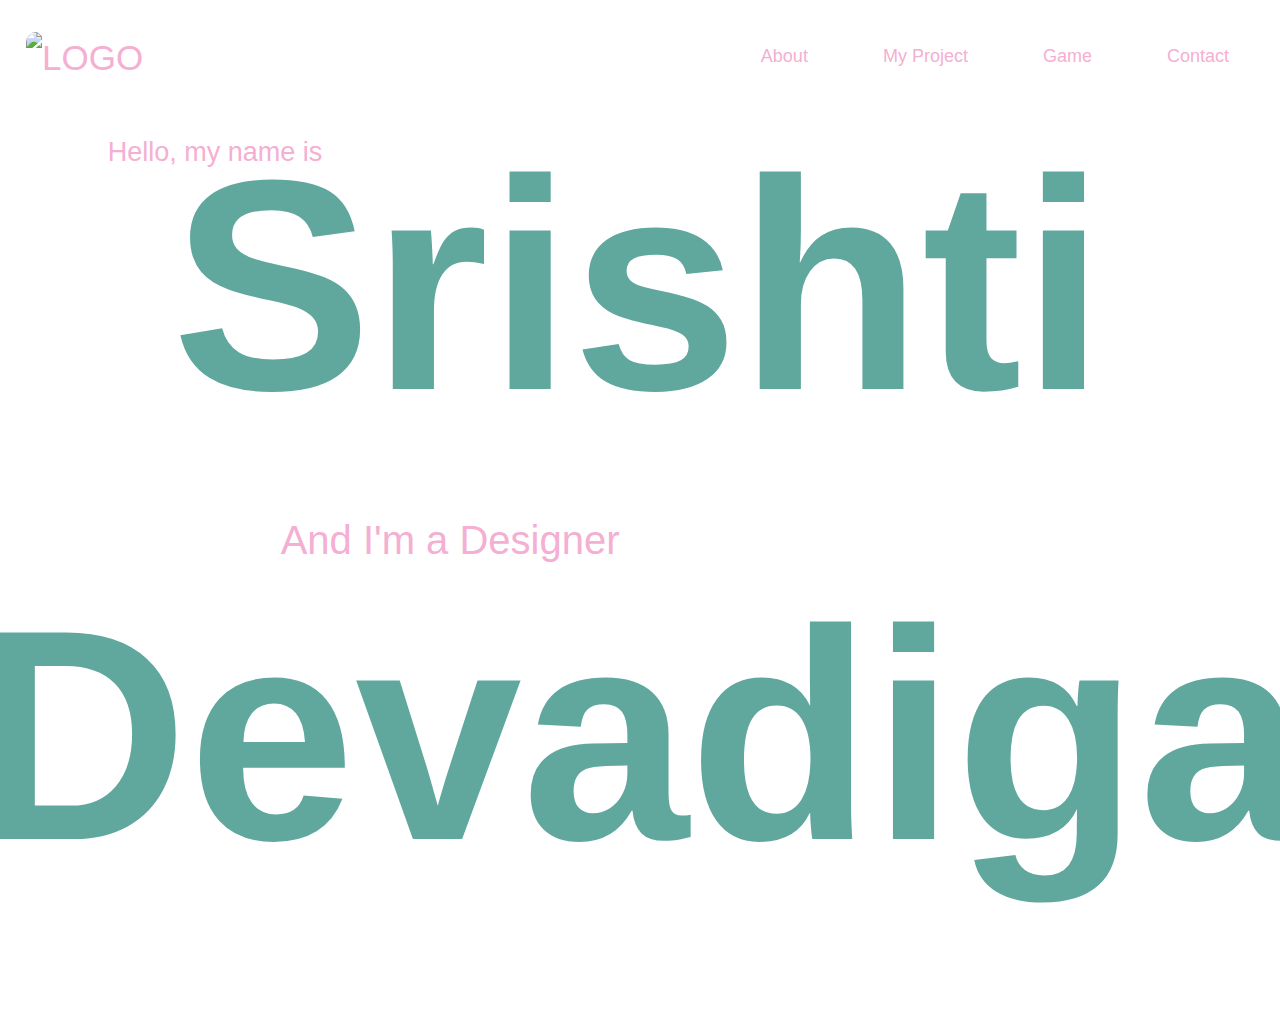
==== index.html @ 1479655f "Add files via upload" ====
<!DOCTYPE html>
<html lang="en">
<head>
    <meta charset="UTF-8">
    <meta http-equiv="X-UA-Compatible" content="IE=edge">
    <meta name="viewport" content="width=device-width, initial-scale=1.0">
    <title>Srishti's Portfolio</title>

    <link rel="stylesheet" href="style.css">

    <link rel="stylesheet" href="https://cdnjs.cloudflare.com/ajax/libs/font-awesome/5.15.3/css/all.min.css"/>

<!-- bootstrap JS and CSS -->
    <link rel="stylesheet" href="https://cdn.jsdelivr.net/npm/bootstrap@4.0.0/dist/css/bootstrap.min.css" integrity="sha384-Gn5384xqQ1aoWXA+058RXPxPg6fy4IWvTNh0E263XmFcJlSAwiGgFAW/dAiS6JXm" crossorigin="anonymous">
    <script src="https://code.jquery.com/jquery-3.2.1.slim.min.js" integrity="sha384-KJ3o2DKtIkvYIK3UENzmM7KCkRr/rE9/Qpg6aAZGJwFDMVNA/GpGFF93hXpG5KkN" crossorigin="anonymous"></script>
    <script src="https://cdn.jsdelivr.net/npm/popper.js@1.12.9/dist/umd/popper.min.js" integrity="sha384-ApNbgh9B+Y1QKtv3Rn7W3mgPxhU9K/ScQsAP7hUibX39j7fakFPskvXusvfa0b4Q" crossorigin="anonymous"></script>
    <script src="https://cdn.jsdelivr.net/npm/bootstrap@4.0.0/dist/js/bootstrap.min.js" integrity="sha384-JZR6Spejh4U02d8jOt6vLEHfe/JQGiRRSQQxSfFWpi1MquVdAyjUar5+76PVCmYl" crossorigin="anonymous"></script>

   

    <link rel="stylesheet" href="https://cdnjs.cloudflare.com/ajax/libs/OwlCarousel2/2.3.4/assets/owl.carousel.min.css"/>

</head>
<body>
    <div class="scroll-up-btn">
        <i class="fas fa-angle-up"></i>
    </div>

    <nav class="navbar">
        <div class="max-width container-fluid">
            <div class="logo"><a href="index.html">
                <img src="image\logo.png" height=50 alt="LOGO">
            </a></div>

            <ul class="menu d-flex">
               <li><a href="about.html" class="menu-btn">About</a></li> 
              <li><a href="portfolio.html" class="menu-btn">My Project</a></li> 
              <li><a href="game.html" class="menu-btn">Game</a></li>
                <!-- <li><a href="#skills" class="menu-btn">Skills</a></li> 
                <li><a href="#teams" class="menu-btn">Blogs</a></li> -->
                <li><a href="contact.html" class="menu-btn">Contact</a></li>
            </ul>

            <div class="menu-btn">
                <i class="fas fa-bars"></i>
            </div>
        </div>
    </nav>

    <!-- home section start -->
    <section class="home" id="home">
        <div class="max-width">
            <span class="dp">
                <img src="https://images.pexels.com/photos/4906334/pexels-photo-4906334.jpeg?auto=compress&cs=tinysrgb&w=1260&h=750&dpr=2" height="500" style="border-radius: 20px;">
            </span>
            <div class="home-content">
                <div class="text-1">Hello, my name is</div>
                <div class="text-2" style="font-weight: 550;">
                    <span class="out">Srishti</span>
                    <span class="out">Devadiga</span>
                </div>
                <!-- for text animation -->
                <script src="https://cdnjs.cloudflare.com/ajax/libs/animejs/2.0.2/anime.min.js"></script>
                <!-- for typing animation -->
                <script src="https://cdn.jsdelivr.net/npm/typed.js@2.0.12"></script>
                <div class="text-3">And I'm a <span class="typing">Designer</span></div>
                <!-- <span><a href="#" class="pl">Portfolio</a></span> -->
            </div>
        </div>
    </section>
   <script src="index.js"></script>
</body>
</html>
---- style.css ----
*{
    margin: 0;
    padding: 0;
    box-sizing: border-box;
    text-decoration: none;

}
html{
    scroll-behavior: smooth;
}

/* custom scroll bar */
::-webkit-scrollbar {
    width: 10px;
}
::-webkit-scrollbar-track {
    background: #f1f1f1;
}
::-webkit-scrollbar-thumb {
    background: #888;
}

::-webkit-scrollbar-thumb:hover {
    background: #555;
}
/* all similar content styling codes */
section{
    padding: 10px 0;
}
.max-width{
    max-width: 1500px;
    padding: 0 10px;
    margin: auto;
}
.about, .portfolio, .skills, .teams, .contact, footer{
    font-family: 'Poppins', sans-serif;
}
.about .about-content,
.portfolio .serv-content,
.skills .skills-content,
.contact .contact-content{
    display: flex;
    flex-wrap: wrap;
    align-items: center;
    justify-content: center;
}
section .title{
    position: relative;
    text-align: center;
    font-size: 70px;
    font-weight: 700;
    margin-bottom: 60px;
    padding-bottom: 20px;
    font-family: 'Ubuntu', sans-serif;
}
section .title::before{
    content: "";
    position: absolute;
    bottom: 0px;
    left: 50%;
    width: 180px;
    height: 3px;
    background: #f4afd2;
    transform: translateX(-50%);
}
section .title::after{
    position: absolute;
    bottom: -8px;
    left: 50%;
    font-size: 20px;
    color:#f4afd2 ;
    padding: 0 10px;
    background: #fff;
    transform: translateX(-50%);
}

/* navbar styling */
.navbar{
    position: fixed;
    width: 100%;
    z-index: 999;
    padding: 20px 0 0 0;
    font-family: 'Ubuntu', sans-serif;
    transition: all 0.3s ease;
    background-color: transparent;
    justify-content: space-between;
    /* border: #60a79e solid; */
}
.navbar.sticky{
    background: #f4afd2
  
}
.navbar .max-width{
    display: flex;
    align-items: center;
    justify-content: space-between;
    padding: 10px
}
.navbar .logo a{
    color: #f4afd2;
    font-size: 35px;
    font-weight: 150;
}
.navbar .logo a span{
    color: #f4afd2;
    transition: all 0.3s ease;
}
.navbar.sticky .logo a span{
    color: rgb(255, 0, 225);
}
.navbar .menu li{
    list-style: none;
    display: inline-block;
    padding: 15px
}

ul{
    margin-bottom: 0% !important
}
.navbar .menu li a{
    display: block;
    color: #f4afd2;
    font-size: 18px;
    font-weight: 500;
    margin-left: 25px;
    transition: color 0.3s ease;
    padding: 10px
}
.navbar .menu li a:hover{
    color: #60a79e;
    padding: 8px;
    border: #60a79e solid;
    border-radius: 10px;
    text-decoration: none;
}
.navbar.sticky .menu li a:hover{
    color: #fff;
}

/* menu btn styling */
.menu-btn{
    color: #fff;
    font-size: 23px;
    cursor: pointer;
    display: none;
}
.scroll-up-btn{
    position: fixed;
    height: 45px;
    width: 42px;
    background: #f4afd2;
    right: 30px;
    bottom: 10px;
    text-align: center;
    line-height: 45px;
    color: rgb(12, 12, 12);
    z-index: 9999;
    font-size: 30px;
    border-radius: 6px;
    border-bottom-width: 2px;
    cursor: pointer;
    opacity: 0;
    pointer-events: none;
    transition: all 0.3s ease;
}
.scroll-up-btn.show{
    bottom: 30px;
    opacity: 1;
    pointer-events: auto;
}
.scroll-up-btn:hover{
    filter: brightness(90%);
}


/* home section styling */
.home{
    display: flex;
    /* background: url("https://images.pexels.com/photos/4049613/pexels-photo-4049613.jpeg?auto=compress&cs=tinysrgb&w=1260&h=750&dpr=2") no-repeat center; */
    height: 100vh;
    color: #60a79e  ;
    min-height: 700px;
    background-size: cover;
    background-attachment: fixed;
    font-family: 'Ubuntu', sans-serif;
}

.home-content {
    margin-top: 60px;
}
.home .max-width{
 margin-top: 0;
  width: 100%;
  height: 100%;
  display: flex;
  justify-content: center;
  
}
.dp{
    padding-top: 110px;
}
.home .max-width .row{
  margin-right: 0;
  position: relative;
  text-align: center;
}
.home-content{
    position: absolute;
    top: 50%;
    left: 50%;
    transform: translate(-50%, -50%);
}
.home .home-content .text-1{
    position: absolute;
    top: 8%;
    left: 10%;
    color: #f4afd2;
    font-size: 27px;
}
.home .home-content .text-2{
    
    font-size: 300px;
    font-weight: 500;
    margin-left: -3px;
    text-align: center;
}
.home .home-content .text-3{
    position: absolute;
    top: 50%;
    left: 23%;
    color: #f4afd2;
    font-size: 40px;
    margin:0;
}
.home .home-content .text-3 span{
    font-weight: 500;
    color:#f4afd2 ;
}
.home .home-content a{
    display: inline-block;
    background: #60a79e;
    color: #fff;
    font-size: 25px;
    padding: 12px 36px;
    margin-top: 20px;
    font-weight: 400;
    border-radius: 6px;
    border: 2px solid #60a79e;
    transition: all 0.3s ease;
}
    .text-2 .out {
    display: inline-block;
    line-height: 1em;
  }

.typing{
    color: #60a79e;
}

.home .home-content a:hover{
    color: #f4afd2;
    background: none;
}

/* about section styling */
.about .title::after{
    content: "who i am";
}
.title{
    color: #60a79e;
}
.title{
    margin-top: 50px;
}
.about .about-content .left{
    width: 45%;
}
.about .about-content .left img{
    height: 400px;
    width: 400px;
    object-fit: cover;
    border-radius: 6px;
}
.about .about-content .right{
    width: 55%;
}
.about .about-content .right .text{
    font-size: 25px;
    font-weight: 600;
    margin-bottom: 10px;
}
.about .about-content .right .text span{
    color: #60a79e;
}
.about .about-content .right p{
    text-align: justify;
}
.about .about-content .right a{
    display: inline-block;
    background: #60a79e;
    color: #fff;
    font-size: 20px;
    font-weight: 500;
    padding: 10px 30px;
    margin-top: 50px;
    border-radius: 6px;
    border: 2px solid #60a79e;
    transition: all 0.3s ease;
    text-decoration: none;
}
.about .about-content .right a:hover{
    color: #f4afd2;
    background: none;
}

/* Caption text */
.text {
    color: #000000;
    font-size: 15px;
    padding: 8px 12px;
    text-align: center;
  }

/* project section styling */

/* .carousel-inner{
    margin-right: 0;
  position: relative;
  text-align: center;
} */

 img{
    border-radius: 10px;
}

/* .carousel-control-prev-icon, .carousel-control-next-icon {
    height: 100px;
    width: 100px;
    border-radius: 10%;
    border: 5px solid #f4afd2;
    background-color: #f4afd2;
}  */

.subject{
    font-size: 300px;
    font-weight: 500;
    color: #60a79e;
    margin-left: -3px;
    text-align: left;
    padding-left: 50px;
    position: absolute;
    top: 70%;
    left: 50%;
    transform: translate(-50%, -50%);
}
/* .carousel-indicators{
    background-color: #f4afd2;
} */

/* Slideshow container */
.slideshow-container {
  max-width: 680px;
  position: relative;
  margin: auto;
}

.mySlides {
    display: none
}
.sp {
    vertical-align: middle;
    
}

/* Next & previous buttons */
.prev, .next {
  cursor: pointer;
  position: absolute;
  top: 100%;
  width: auto;
  padding: 16px;
  margin-top: -22px;
  color: rgb(7, 7, 7);
  font-weight: bold;
  font-size: 18px;
  transition: 0.6s ease;
  border-radius: 0 3px 3px 0;
  user-select: none;
}

/* Position the "next button" to the right */
.next {
  right: 0;
  border-radius: 3px 0 0 3px;
}

/* On hover, add a black background color with a little bit see-through */
.prev:hover, .next:hover {
  background-color: #f4afd2;
}

/* Number text (1/3 etc) */
.numbertext {
  color: #060606;
  font-size: 12px;
  padding: 8px 12px;
  position: absolute;
  top: 0;
}

/* The dots/bullets/indicators */
.dot {
  cursor: pointer;
  height: 15px;
  width: 15px;
  margin: 0 2px;
  background-color: #60a79e;
  border-radius: 50%;
  display: inline-block;
  transition: background-color 0.6s ease;
}

.active, .dot:hover {
  background-color: #f4afd2;
}

/* Fading animation */
.fade {
  animation-name: fade;
  animation-duration: 60s;
}

@keyframes fade {
  from {opacity: 5} 
  to {opacity: 5}
}

/* On smaller screens, decrease text size */
@media only screen and (max-width: 300px) {
  .prev, .next,.text {font-size: 11px}
}
/* Popup container */
.popup {
    position: relative;
    display: inline-block;
    cursor: pointer;
    -webkit-user-select: none;
    -moz-user-select: none;
    -ms-user-select: none;
    user-select: none;
  }
/* The actual popup */
.popup .popuptext {
    visibility: hidden;
    width: 500px;
    background-color: #a7a6a7;
    color: #fff;
    text-align: center;
    border-radius: 6px;
    padding: 8px 0;
    position: absolute;
    z-index: 1;
    bottom: 55%;
    left: 50%;
    margin-left: -80px;
  }
  
  /* Popup arrow */
  .popup .popuptext::after {
    content: "";
    position: absolute;
    top: 100%;
    left: 50%;
    margin-left: -5px;
    border-width: 5px;
    border-style: solid;
    border-color: #555 transparent transparent transparent;
  }
  
  /* Toggle this class - hide and show the popup */
  .popup .show {
    visibility: visible;
    -webkit-animation: fadeIn 1s;
    animation: fadeIn 1s;
  }
  
  /* Add animation (fade in the popup) */
  @-webkit-keyframes fadeIn {
    from {opacity: 0;} 
    to {opacity: 1;}
  }
  
  @keyframes fadeIn {
    from {opacity: 0;}
    to {opacity:1 ;}
  }
 

/* Game section */


/* skills section styling */
.skills .title::after{
    content: "what i know";
}
.skills .skills-content .column{
    width: calc(50% - 30px);
}
.skills .skills-content .left .text{
    font-size: 20px;
    font-weight: 600;
    margin-bottom: 10px;
}
.skills .skills-content .left p{
    text-align: justify;
}
.skills .skills-content .left a{
    display: inline-block;
    background: #f4afd2;
    color: #fff;
    font-size: 18px;
    font-weight: 500;
    padding: 8px 16px;
    margin-top: 20px;
    border-radius: 6px;
    border: 2px solid #f4afd2;
    transition: all 0.3s ease;
    text-decoration: none;
}
.skills .skills-content .left a:hover{
    color: #60a79e;
    background: none;
}
.skills .skills-content .right .bars{
    margin-bottom: 15px;
}
.skills .skills-content .right .info{
    display: flex;
    margin-bottom: 5px;
    align-items: center;
    justify-content: space-between;
}
.skills .skills-content .right span{
    font-weight: 500;
    font-size: 18px;
}
.skills .skills-content .right .line{
    height: 5px;
    width: 100%;
    background: lightgrey;
    position: relative;
    animation: fillbars 2.5s 1;
}
.skills .skills-content .right .line::before{
    content: "";
    position: absolute;
    height: 100%;
    left: 0;
    top: 0;
    background:#60a79e ;
}
.skills-content .right .html::before{
    width: 90%;
}
.skills-content .right .css::before{
    width: 60%;
}
.skills-content .right .js::before{
    width: 80%;
}
.skills-content .right .php::before{
    width: 50%;
}
.skills-content .right .mysql::before{
    width: 70%;
}

@keyframes fillbars{
from{
    width: 0;
}
to {
    width: 100%;
}
}

/* contact section styling */
.contact .title::after{
    content: "get in touch";
}
.contact .contact-content .column{
    width: calc(50% - 30px);
}
.contact .contact-content .text{
    font-size: 20px;
    font-weight: 600;
    margin-bottom: 10px;
}
.contact .contact-content .left p{
    text-align: justify;
}
.contact .contact-content .left .icons{
    margin: 10px 0;
}
.contact .contact-content .row{
    display: flex;
    height: 65px;
    align-items: center;
}
.contact .contact-content .row .info{
    margin-left: 30px;
}
.contact .contact-content .row i{
    font-size: 25px;
    color: #f4afd2;
}
.contact .contact-content .info .head{
    font-weight: 500;
}
.contact .contact-content .info .sub-title{
    color: #60a79e;
}
.contact .right form .fields{
    display: flex;
}
.contact .right form .field,
.contact .right form .fields .field{
    height: 45px;
    width: 100%;
    margin-bottom: 25px;
}
.contact .right form .textarea{
    height: 80px;
    width: 100%;
}
.contact .right form .name{
    margin-right: 10px;
}
.contact .right form .field input,
.contact .right form .textarea textarea{
    height: 100%;
    width: 100%;
    border: 1px solid lightgrey;
    border-radius: 6px;
    outline: none;
    padding: 0 15px;
    font-size: 17px;
    font-family: 'Poppins', sans-serif;
    transition: all 0.3s ease;
}
.contact .right form .field input:focus,
.contact .right form .textarea textarea:focus{
    border-color: #b3b3b3;
}
.contact .right form .textarea textarea{
  padding-top: 10px;
  resize: none;
}
.contact .right form .button-area{
  display: flex;
  align-items: center;
}
.right form .button-area button{
  color: #fff;
  display: block;
  width: 160px!important;
  height: 45px;
  outline: none;
  font-size: 18px;
  font-weight: 500;
  border-radius: 6px;
  cursor: pointer;
  flex-wrap: nowrap;
  background: #60a79e;
  border: 2px solid #60a79e;
  transition: all 0.3s ease;

}
.right form .button-area button:hover{
  color: #f4afd2;
  background: none;
}

.formerror{
    color: red;

}

/* responsive media query start */
@media (max-width: 1104px) {
    .about .about-content .left img{
        height: 350px;
        width: 350px;
    }
}

@media (max-width: 991px) {
    .max-width{
        padding: 0 50px;
    }
}
@media (max-width: 947px){
    .menu-btn{
        display: block;
        z-index: 999;
    }
    .menu-btn i.active:before{
        content: "\f00d";
    }
    .navbar .menu{
        position: fixed;
        height: 100vh;
        width: 100%;
        left: -100%;
        top: 0;
        background: #067aff;
        text-align: center;
        padding-top: 80px;
        transition: all 0.3s ease;
    }
    .navbar .menu.active{
        left: 0;
    }
    .navbar .menu li{
        display: block;
    }
    .navbar .menu li a{
        display: inline-block;
        margin: 20px 0;
        font-size: 25px;
    }
    .home .home-content .text-2{
        font-size: 70px;
    }
    .home .home-content .text-3{
        font-size: 35px;
    }
    .home .home-content a{
        font-size: 23px;
        padding: 10px 30px;
    }
    .max-width{
        max-width: 930px;
    }
    .about .about-content .column{
        width: 100%;
    }
    .about .about-content .left{
        display: flex;
        justify-content: center;
        margin: 0 auto 60px;
    }
    .about .about-content .right{
        flex: 100%;
    }
    .portfolio .serv-content .card{
        width: calc(50% - 10px);
        margin-bottom: 20px;
    }
    .skills .skills-content .column,
    .contact .contact-content .column{
        width: 100%;
        margin-bottom: 35px;
    }
}

@media (max-width: 690px) {
    .max-width{
        padding: 0 23px;
    }
    .home .home-content .text-2{
        font-size: 60px;
    }
    .home .home-content .text-3{
        font-size: 32px;
    }
    .home .home-content a{
        font-size: 20px;
    }
    .portfolio .serv-content .card{
        width: 100%;
    }
}

@media (max-width: 500px) {
    .home .home-content .text-2{
        font-size: 50px;
    }
    .home .home-content .text-3{
        font-size: 27px;
    }
    .about .about-content .right .text,
    .skills .skills-content .left .text{
        font-size: 19px;
    }
    .contact .right form .fields{
        flex-direction: column;
    }
    .contact .right form .name,
    .contact .right form .email{
        margin: 0;
    }
    .right form .error-box{
       width: 150px;
    }
    .scroll-up-btn{
        right: 15px;
        bottom: 15px;
        height: 38px;
        width: 35px;
        font-size: 23px;
        line-height: 38px;
    }
}
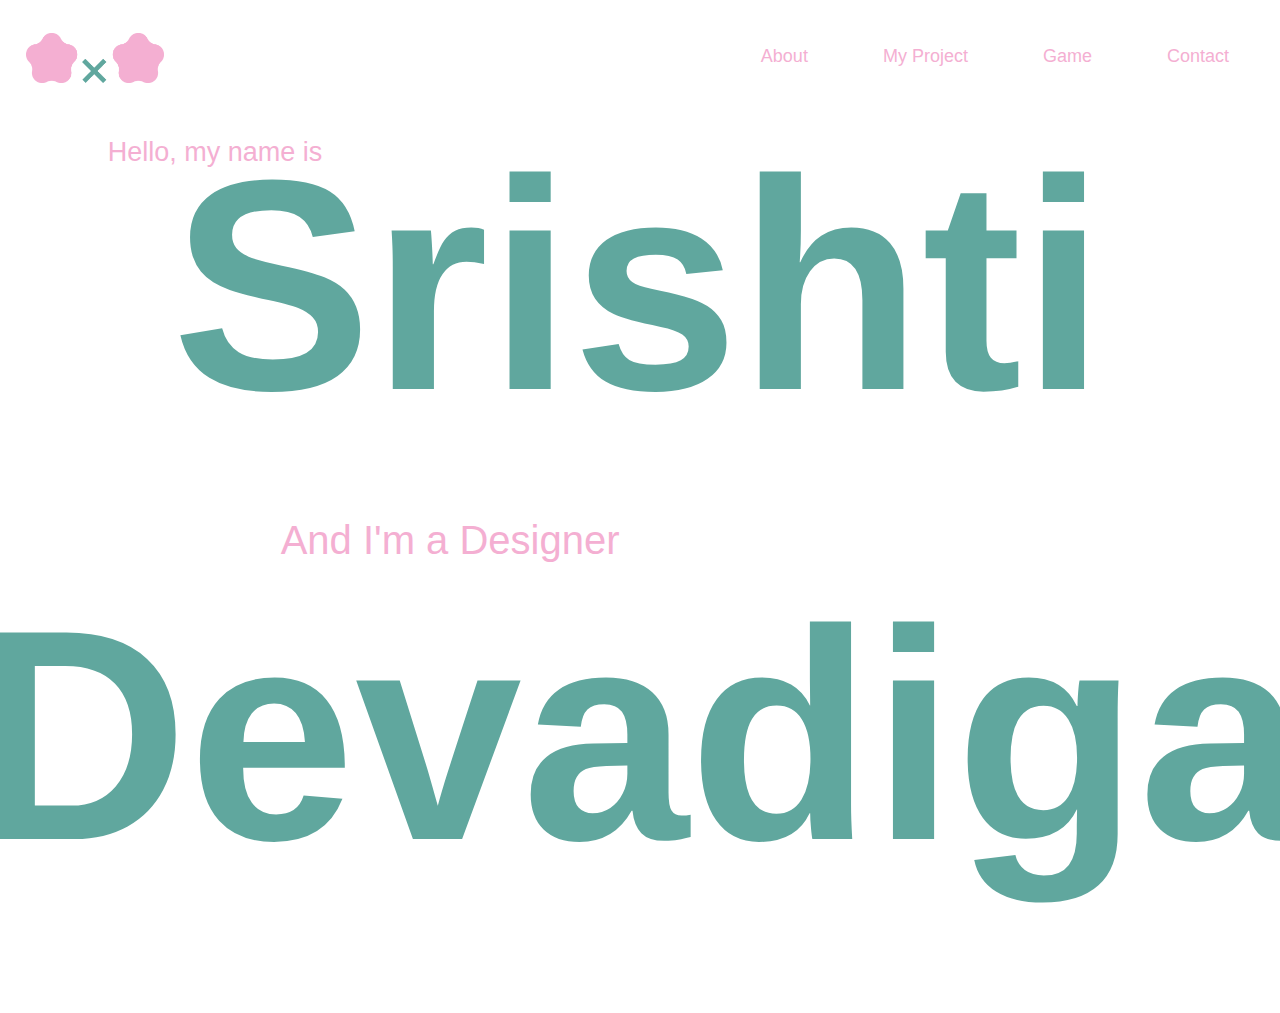
==== commit 2e601d50: "Update index.html" ====
--- a/index.html
+++ b/index.html
@@ -29,7 +29,7 @@
     <nav class="navbar">
         <div class="max-width container-fluid">
             <div class="logo"><a href="index.html">
-                <img src="image\logo.png" height=50 alt="LOGO">
+                <img src="logo.png" height=50 alt="LOGO">
             </a></div>
 
             <ul class="menu d-flex">
@@ -70,4 +70,4 @@
     </section>
    <script src="index.js"></script>
 </body>
-</html>+</html>
